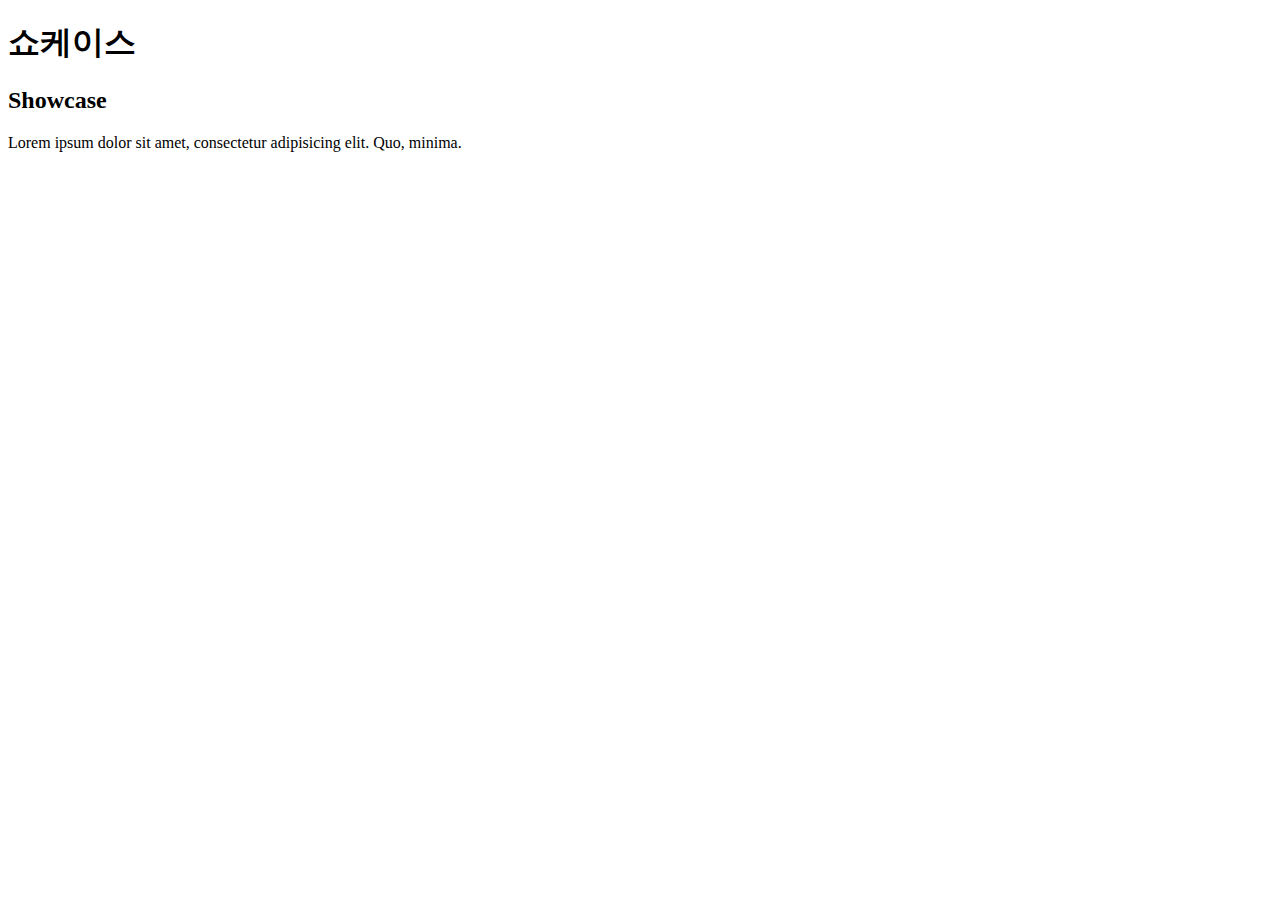
==== index.html @ a1c7ead3 "HTML 제목 단락추가" ====
<!DOCTYPE html>
<html lang="en">
<head>
    <meta charset="UTF-8">
    <title>소셜커머스 쇼케이스</title>
</head>
<body>
    <!--heading 1 ~ 6-->
    <h1>쇼케이스</h1>
    <h2 lang="en">Showcase</h2>
    <p>Lorem ipsum dolor sit amet, consectetur adipisicing elit. Quo, minima.</p>
</body>
</html>
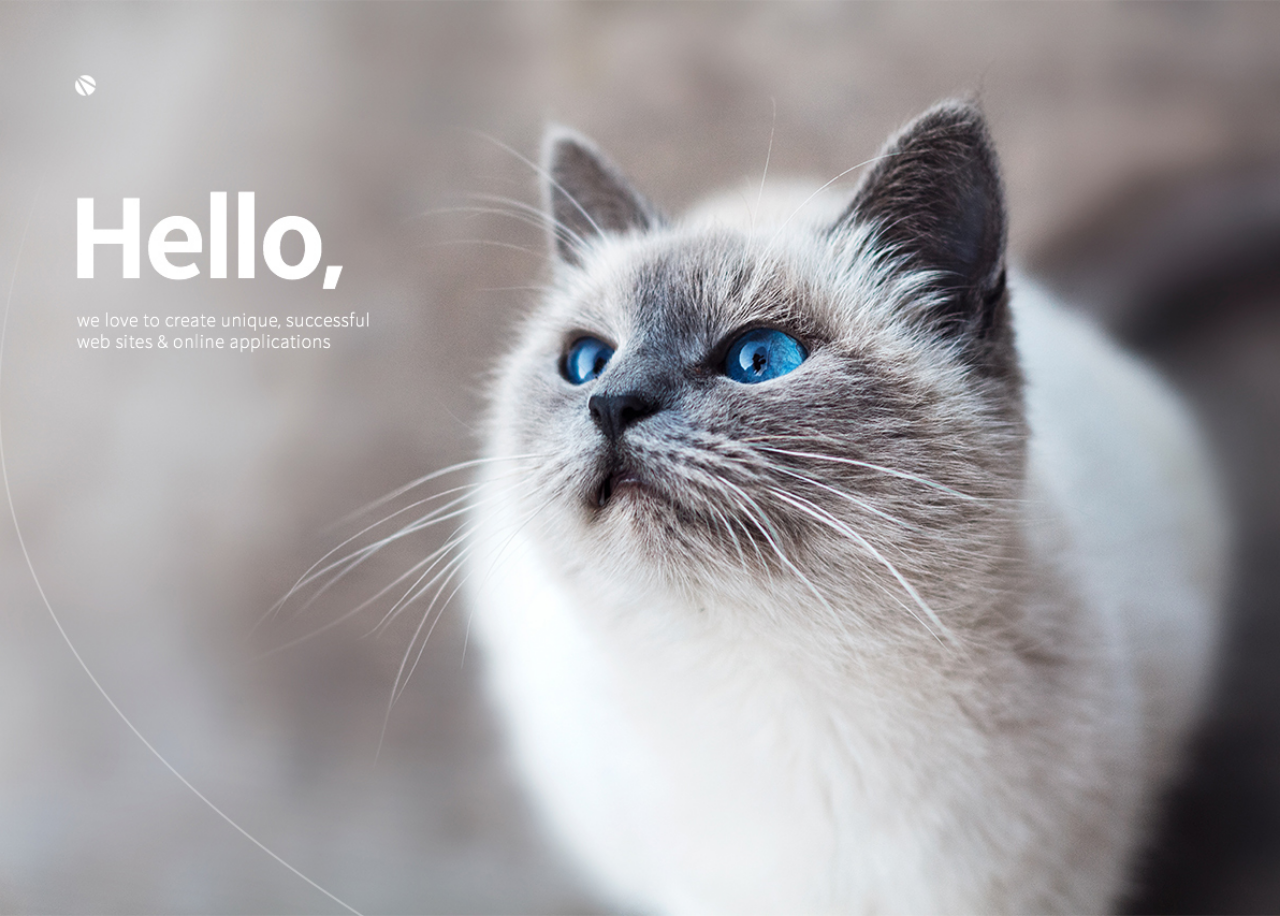
==== commit 4b7ee093: "test3" ====
--- a/index.html
+++ b/index.html
@@ -2,12 +2,18 @@
 <html lang="en">
 <head>
     <meta charset="UTF-8">
-    <title>소셜커머스 쇼케이스</title>
+    <title>SC comming soon</title>
+    <style>
+    body {
+        height:100vh;
+        background-image: url("./Assets/hello-vasilyev.jpg");
+        background-repeat: no-repeat;
+        background-position: center center;
+        background-size: cover;
+    }
+    </style>
 </head>
 <body>
-    <!--heading 1 ~ 6-->
-    <h1>쇼케이스</h1>
-    <h2 lang="en">Showcase</h2>
-    <p>Lorem ipsum dolor sit amet, consectetur adipisicing elit. Quo, minima.</p>
+   <!--<img src="./Assets/comming soon.jpg" alt="">-->
 </body>
 </html>